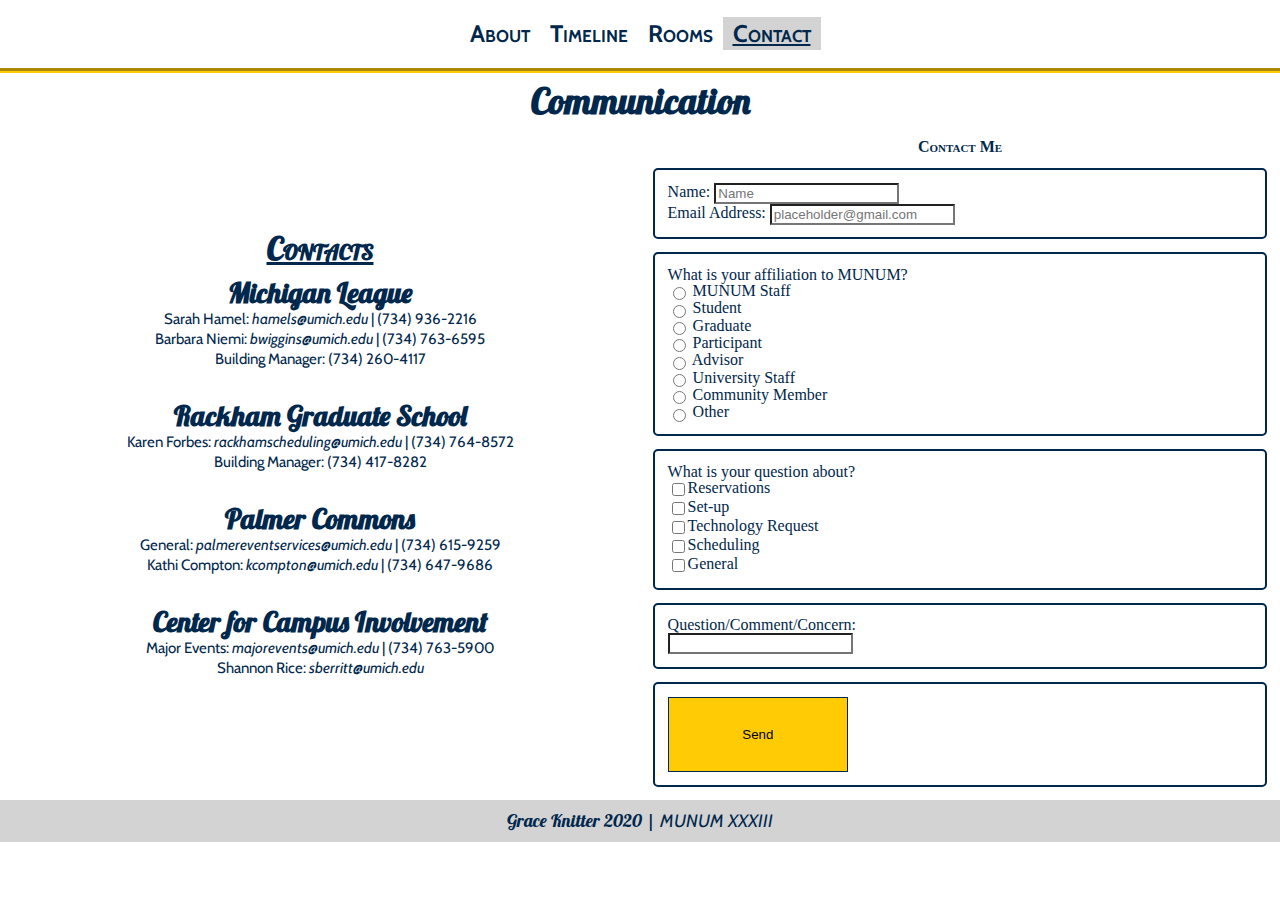
==== contact.html @ 6b43a5c5 "mid size" ====
<!DOCTYPE html>
<html lang="en">
<head>
  <meta charset="utf-8">
  <meta name = "viewport" content = "width=device-width, initial-scale=1.0">
  <link rel = "stylesheet" type = "text/css" href = "css/html5reset.css">
  <link rel = "stylesheet" type = "text/css" href = "css/contact.css">
  <link rel="shortcut icon" type="image/png" href = "images/munumlogo.png"/>
  <link href="https://fonts.googleapis.com/css?family=Cabin|Lobster&display=swap" rel="stylesheet"> 
  <title>Conference Coordination</title>
</head>
<body>
  <a class="skip" href="#main">Skip to main content</a>
  <header>
    <nav class="navbar" role="navigation">
      <div class="container">
        <ul class="menu">
          <li><a href="index.html">About</a></li>
          <li><a href="timeline.html">Timeline</a></li>
          <li><a href="rooms.html">Rooms</a></li>
          <li><a class ="current" href="contact.html">Contact</a></li>
        </ul>
      </div>
    </nav>
  </header>
  <main class = "contactmain" id="main">
    <h1>Communication</h1>
    <div class = "contactcontent">
      <div class = "contacts">
        <h2 class="title">Contacts</h2>
        <div class = "leaguerackham">
          <h2>Michigan League</h2>
          <ul>
            <li>Sarah Hamel: <i>hamels@umich.edu</i> | (734) 936-2216</li>
            <li>Barbara Niemi: <i>bwiggins@umich.edu</i> | (734) 763-6595</li>
            <li>Building Manager: (734) 260-4117</li>
          </ul>
          <h2>Rackham Graduate School</h2>
          <ul>
            <li>Karen Forbes: <i>rackhamscheduling@umich.edu</i> | (734) 764-8572</li>
            <li>Building Manager: (734) 417-8282</li>
          </ul>
        </div>
        <div class = "pcci">
          <h2>Palmer Commons</h2>
          <ul>
            <li>General: <i>palmereventservices@umich.edu</i> | (734) 615-9259</li>
            <li>Kathi Compton: <i>kcompton@umich.edu</i> | (734) 647-9686</li>
          </ul>
          <h2>Center for Campus Involvement</h2>
          <ul>
            <li>Major Events: <i>majorevents@umich.edu</i> | (734) 763-5900</li>
            <li>Shannon Rice: <i>sberritt@umich.edu</i></li>
          </ul>
        </div>
      </div>
      <div class = "form">
        <form action = "https://formspree.io/xbjybopg" method = "POST">
          <fieldset>
             <legend>Contact Me</legend>
             <div class = "contact">
                <label for = "name">Name: </label><input type = "text" id = "name" name = "name" placeholder = "Name" required="" /> 
                <br><label for = "email">Email Address: </label><input type = "email" id = "email" name = "email" placeholder = "placeholder@gmail.com" required=""></textarea>
             </div>
             <div>
              What is your affiliation to MUNUM?
              <br><input type = "radio" name = "affiliation" id = "staff"> <label for = "staff">MUNUM Staff</label><br>
              <input type = "radio" name = "affiliation" id = "student"> <label for = "student">Student</label><br>
              <input type = "radio" name = "affiliation" id = "grad"> <label for = "grad">Graduate</label><br>
              <input type = "radio" name = "affiliation" id = "p"> <label for = "p">Participant</label><br>
              <input type = "radio" name = "affiliation" id = "a"> <label for = "a">Advisor</label><br>
              <input type = "radio" name = "affiliation" id = "ustaff"> <label for = "ustaff">University Staff</label><br>
              <input type = "radio" name = "affiliation" id = "c"> <label for = "c">Community Member</label><br>
              <input type = "radio" name = "affiliation" id = "other"> <label for = "other">Other</label><br>
             </div>
             <div>
             What is your question about?
             <br><label><input type = "checkbox" />Reservations</label>
             <br><label><input type = "checkbox" />Set-up</label>
             <br><label><input type = "checkbox" />Technology Request</label>
             <br><label><input type = "checkbox" />Scheduling</label>
             <br><label><input type = "checkbox" />General</label>
             </div>
             <div>
                <label for ="comment">Question/Comment/Concern:</label><br><input type = "textarea" name ="comment" id = "comment"/>
             </div>
             <div>
                <input type = "submit" value = "Send"/>
             </div>
          </fieldset>
        </form>
      </div>
    </div>
  </main>
  <footer>
    <p>Grace Knitter 2020 | <i>MUNUM XXXIII</i></p>
  </footer>
</body>
</html>
---- css/contact.css ----
/*GENERAL START*/
body{
  color: #00274C;
}
h1{
  padding-top: 10px;
  font-size: 24px;
  text-align: center;
  font-family: 'Lobster', cursive;
}
h2{
   font-size: 18px;
   padding-top: 15px;
   font-family: 'Lobster', cursive;
}
li{
  list-style: none;
  font-family: 'Cabin', sans-serif;
}
/*GENERAL END*/

/*INDEX START*/
main.indexmain{
  background-size: cover ;
  background-position: center;
  background-image: url("../images/munumlogo.png");
  background-repeat: no-repeat;
  background-color: white;
  background-attachment: fixed;
  margin: 5px;
}
.text {
  display: flex;
  flex-direction: column;
  margin: 12px;
  background-color: rgba(250,250,250,.5);
  border-radius: 7px;
  flex-basis: 400px;
  padding: 5px 5px 5px 5px;
}
.indexmain h1{
  font-variant: small-caps;
}
.indexmain h2, p, ul{
  text-align: center;
}
.indexmain ul{
  font-variant: small-caps;
}
/*INDEX END*/

/*TIMELINE START*/
.calendar{
  display: grid;
  grid-template-columns: auto;
  grid-template-rows: 2fr 2fr 1fr 1fr 1fr 1fr 1fr 1fr 1fr 2fr 2fr 2fr;
  border: 5px ridge #00274C;
  padding: 5px;
}
.calendar h2{
  text-align: center;
}
.calendar li{
  padding-left: 5px;
  padding-right: 5px;
  list-style-position: inside;
  list-style-type: upper-roman;
}
.calendar div{
  border: 5px ridge #00274C;
  margin-bottom: 5px;
  background-image: url("../images/concrete_seamless.png");
}
/*TIMELINE END*/

/*ROOMS START*/
div.gallery{
  display: block;
  margin-left: auto;
  margin-right: auto;
}
img{
  max-width: 400px;
}
/*ROOMS END*/

/*CONTACT START*/
.contactcontent{
   display: grid; 
   grid-template-columns: auto;
   grid-template-rows: 1fr 1fr 1fr;
   grid-row-gap: 15px;
   color: #00274C;
}
h2.title{
    font-variant: small-caps;
    text-decoration: underline #00274C;  
  }
.contacts{
   grid-row: 1/span 1;
   text-align: center;
}
.form{
   grid-row: 2/span 2;
}
.contactmain ul{
   font-size: 14px;
   padding-top: 5px;
}
/*FORM*/
form fieldset{
   border-radius: 10px;
   font-family: serif;
}
 form legend{
   margin: auto;
   text-align: right;
   font-weight: bold;
   font-variant: small-caps; 
   padding-top: 10px;
}
form fieldset div{
   border: 2px solid #00274C;
   margin: 2%;
   padding: 2%;
   border-radius: 5px;
}
form input[type=submit]{
  border: 1px solid #00274C;
  width: 120px;
  padding: 5%;
  background-color: #FFCB05;
  align-content: center;
  -webkit-box-sizing: content-box;
  -moz-box-sizing: content-box;
  box-sizing: content-box;
}
form input, textarea, select{
   background-color:#FFFFFF;
}
/*CONTACT END*/

/*MENU and HEADER*/
.menu >li{
  float: center;
}
.nav >li {
    position: relative;
    display: block;
    align-items: center;
}
header{
  display: block;
  text-align: center;
  border-bottom: #00274C;
  border-bottom-width: 5px;
  border-bottom-style: groove;
  border-bottom-color: #FFCB05;
}
.menu{
  display: block;
  padding-bottom: 10px;
  padding-top: 10px;
  font-variant: small-caps;
  font-weight: bold;
  
}
.menu >li a{
  color: #00274C;
  text-decoration: none;
  padding-left: 10px;
  padding-right: 10px;
  padding-top: 2px;
  padding-bottom: 2px;
  border-bottom: #00274C;
  border-width: 5px;
}

.menu >li a:hover{
  color: #FFCB05;
  text-decoration: underline;
}
.menu >li a:focus{
  text-decoration-style: dashed;
}
a.skip{
  left: -10;
  padding: 10px;
  position: absolute;
  top: -40px;
 /* -webkit-transition: top 1s ease-out;*/
  /*transition: top 1s ease-out;*/
  /*z-index: 1;*/
}
a.skip:focus{
  top:5px;
  color: #FFCB05;
  text-decoration-style: dashed;
}
.menu .current{
  background-color: #D3D3D3;
  text-decoration: underline;
  text-decoration-style: groove;
}
/*END OF MENU*/

/*FOOTER*/
footer{
  text-align: center;
  padding-top: 10px;
  padding-bottom: 10px;
  padding-right: 10px;
  background-color: #D3D3D3;
  font-family: 'Lobster', cursive;
}
footer i{
  font-family: 'Cabin', sans-serif;
}
/*END OF FOOTER*/

/*MIDSIZE SCREEN*/
@media screen and (min-width: 850px){
  /*MENU*/
  .menu{
    display: flex;
    justify-content: center;
    font-size: 24px;
    margin: 12px;
  }
  /*FOOTER*/
  footer{
    padding: 12px;
  }
  /*GENERAL*/
  p{
    font-size: 18px;
  }
  h1{
    font-size: 36px;
    padding-bottom: 10px;
  }
  /*INDEX*/
  .indexmain h1{
    color: #fff;
    font-size: 64px;
    text-shadow: 
      0 1px 0 #ccc, 
      0 2px 0 #c9c9c9, 
      0 3px 0 #bbb, 
      0 4px 0 #b9b9b9, 
      0 5px 0 #aaa, 
      0 6px 1px rgba(0,0,0,.1), 
      0 0 5px rgba(0,0,0,.1), 
      0 1px 3px rgba(0,0,0,.3), 
      0 3px 5px rgba(0,0,0,.2), 
      0 5px 10px rgba(0,0,0,.25), 
      0 10px 10px rgba(0,0,0,.2), 
      0 20px 20px rgba(0,0,0,.15);
  }
  .indexmain li{
    font-size: 24px;
  }
  .indexmain h2{
    font-size: 36px;
  }
  /*TIMELINE*/
  .calendar{
    grid-template-columns: 1fr 1fr;
    grid-template-rows: 1fr .5fr .5fr .5fr 1fr 1fr;
    grid-column-gap: 5px;
  }
  .calendar h2{
    font-size: 24px;
    padding-top: 5px;
  }
  /*CONTACT*/
  .contactcontent{
    grid-template-rows: 1fr;
    grid-template-columns: 1fr 1fr;
  }
  .form{
    grid-column-start: 2;
    grid-row-start: 1;
  }
  .contactcontent h2{
    font-size: 28px;
  }
  .contacts{
    display: flex;
    flex-direction: column;
    align-items: center;
    justify-content: center;
  }
  .contacts ul{
    padding-bottom: 15px;
    font-size: 15px;
  }
  h2.title{
    font-size: 32px;
  }
  .contacts li{
    padding-bottom: 5px;
  }
}

/*LARGE SCREEN*/
/*@media screen and (min-width: 1060px){
  main{
    grid-template-columns: 1fr 1fr 1fr 1fr;
    grid-template-rows: 1fr;
  }
  .leaguerackham{
    grid-column: 1/span 1;
    grid-row: auto;
  }
  .pcci{
    grid-column: 2/span 1;
    grid-row: auto;
  }
  .form{
    grid-row: auto;
    grid-column: 3/span 2;
    margin: auto;
  }
}*/
/* testing? */
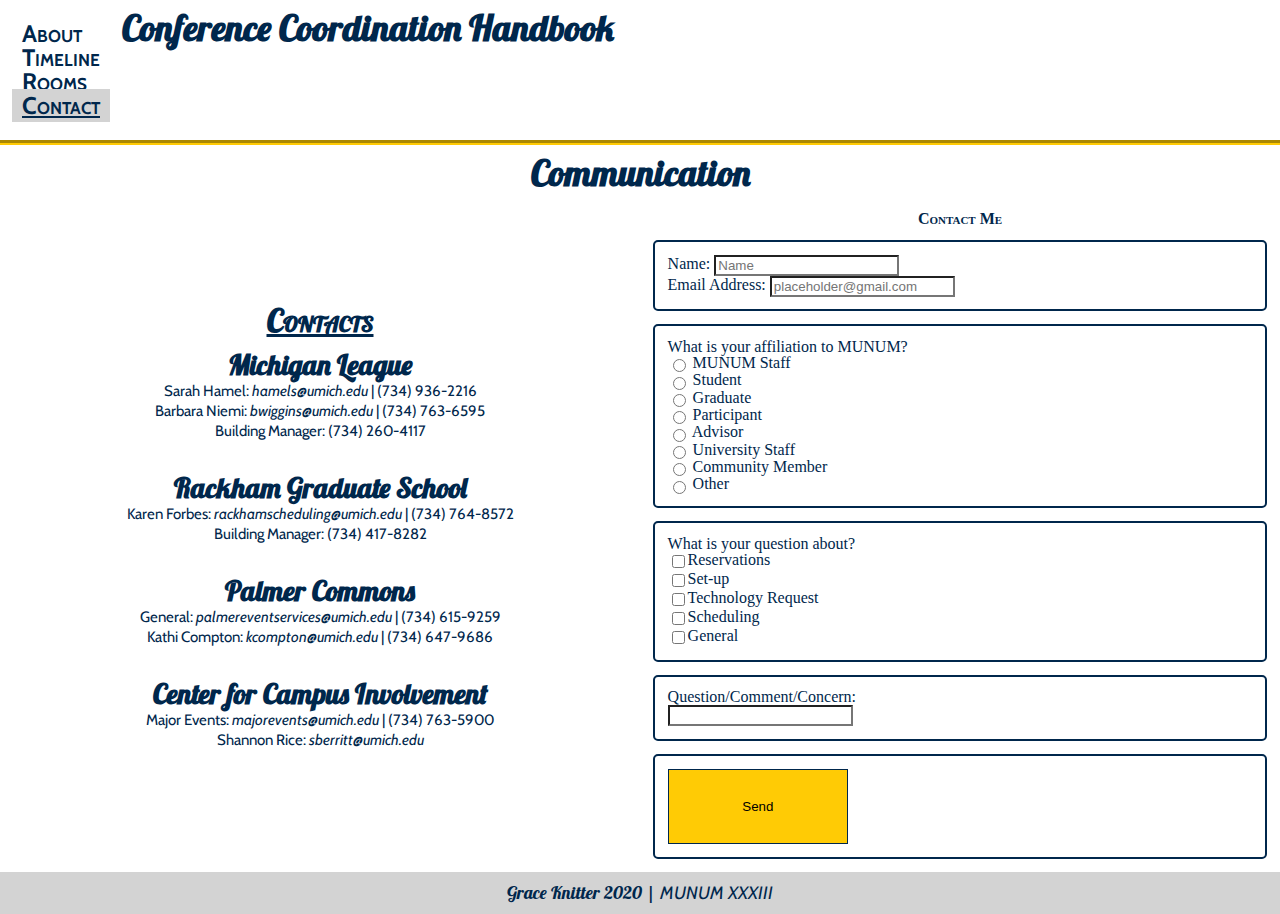
==== commit bca102b6: "added title" ====
--- a/contact.html
+++ b/contact.html
@@ -22,6 +22,7 @@
         </ul>
       </div>
     </nav>
+    <h1>Conference Coordination Handbook</h1>
   </header>
   <main class = "contactmain" id="main">
     <h1>Communication</h1>
@@ -96,4 +97,5 @@
     <p>Grace Knitter 2020 | <i>MUNUM XXXIII</i></p>
   </footer>
 </body>
-</html>+<!-- another goddam test -->
+</html>
--- a/css/contact.css
+++ b/css/contact.css
@@ -28,6 +28,7 @@
   background-color: white;
   background-attachment: fixed;
   margin: 5px;
+  /*Parallax image created with background position, repeat, and attachment*/
 }
 .text {
   display: flex;
@@ -151,11 +152,14 @@
 }
 header{
   display: block;
-  text-align: center;
+  /*text-align: center;*/
   border-bottom: #00274C;
   border-bottom-width: 5px;
   border-bottom-style: groove;
   border-bottom-color: #FFCB05;
+}
+header h1{
+  text-align: center;
 }
 .menu{
   display: block;
@@ -304,23 +308,29 @@
 }
 
 /*LARGE SCREEN*/
-/*@media screen and (min-width: 1060px){
-  main{
-    grid-template-columns: 1fr 1fr 1fr 1fr;
-    grid-template-rows: 1fr;
-  }
-  .leaguerackham{
-    grid-column: 1/span 1;
-    grid-row: auto;
-  }
-  .pcci{
-    grid-column: 2/span 1;
-    grid-row: auto;
-  }
-  .form{
-    grid-row: auto;
-    grid-column: 3/span 2;
-    margin: auto;
-  }
-}*/
-/* testing? */
+@media screen and (min-width: 1060px){
+  /*MENU*/
+  .menu{
+    flex-direction: column;
+    justify-content: left;
+    align-items: left;
+    text-align: left;
+  }
+  .nav >li {
+      display: flex;
+  }
+  header{
+    display: flex;
+   /* text-align: left;*/
+  }
+  /*TIMELINE*/
+  .calendar{
+    grid-template-columns: 1fr 1fr 1fr;
+    grid-template-rows: 1fr .75fr .75fr 1fr;
+  }
+}
+/*REDUCED MOTION*/
+@media screen and (prefers-reduced-motion: reduce){
+  
+}
+/* testing?  part 3*/
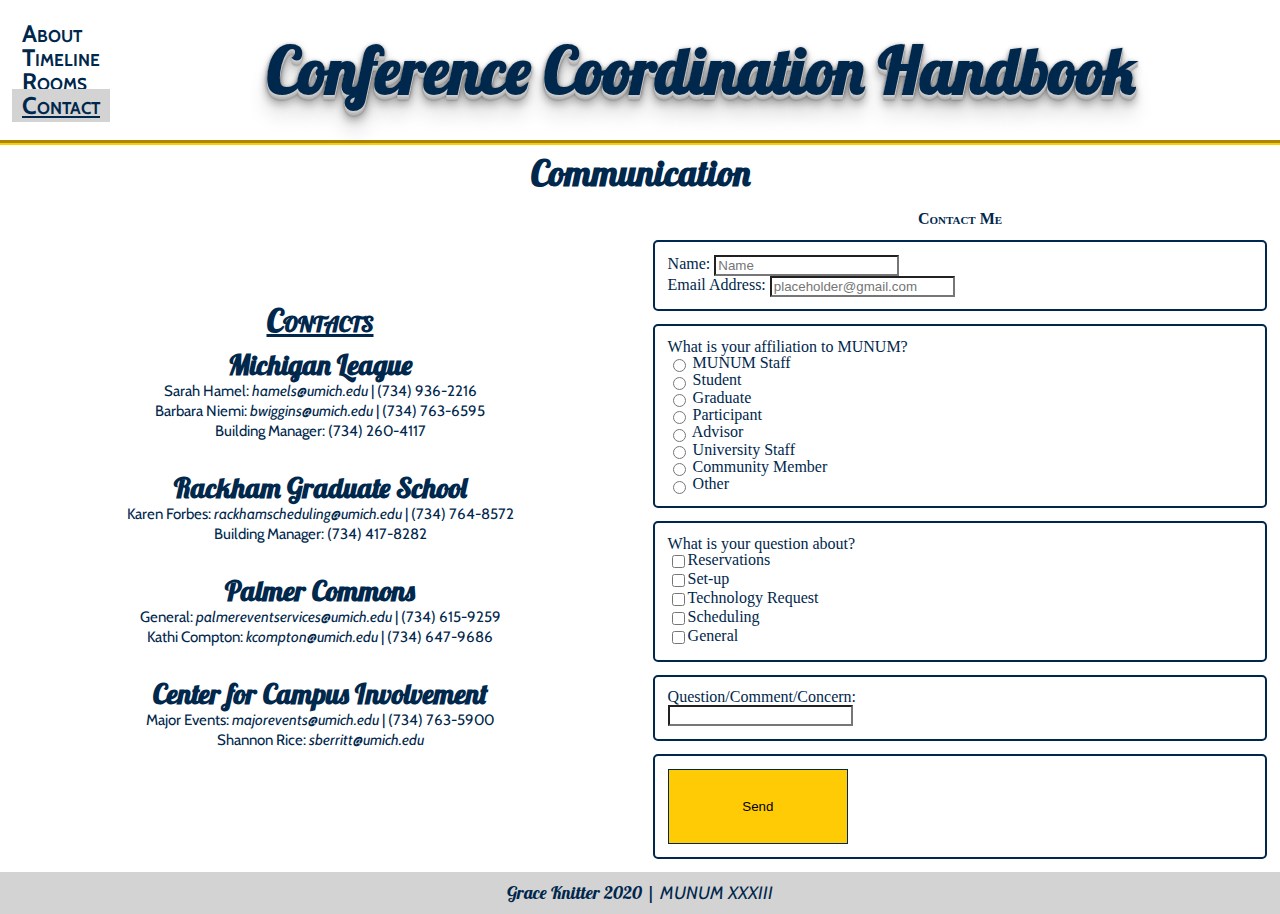
==== commit 3558187a: "animation and headline" ====
--- a/contact.html
+++ b/contact.html
@@ -22,7 +22,7 @@
         </ul>
       </div>
     </nav>
-    <h1>Conference Coordination Handbook</h1>
+    <h1 class = "headline">Conference Coordination Handbook</h1>
   </header>
   <main class = "contactmain" id="main">
     <h1>Communication</h1>
--- a/css/contact.css
+++ b/css/contact.css
@@ -161,6 +161,33 @@
 header h1{
   text-align: center;
 }
+/*ANIMATION*/
+.headline{
+  animation: title-blink 5s infinite;
+  -webkit-animation: title-blink 5s infinite;
+  display: none;
+}
+
+@-webkit-keyframes title-blink {
+  20%, 24%, 55% {
+    color: #00274C;
+    text-shadow: none;
+  }
+  0%, 19%, 21%, 23%, 25%, 54%, 56%, 100% {  
+    text-shadow: 0 0 5px #FFCB05, 0 0 15px #FFCB05, 0 0 20px #FFCB05, 0 0 40px #FFCB05, 0 0 60px #ff0000, 0 0 10px #ff8d00, 0 0 98px #ff0000;
+    color: #00274C;
+  }
+}
+@keyframes blink {
+  20%, 24%, 55% {
+    color: #00274C;
+    text-shadow: none;
+  }
+  0%, 19%, 21%, 23%, 25%, 54%, 56%, 100% {
+  text-shadow: 0 0 5px #FFCB05, 0 0 15px #FFCB05, 0 0 20px #FFCB05, 0 0 40px #FFCB05, 0 0 60px #ff0000, 0 0 10px #ff8d00, 0 0 98px #ff0000;
+    color: #00274C;
+  }
+}
 .menu{
   display: block;
   padding-bottom: 10px;
@@ -231,6 +258,9 @@
     font-size: 24px;
     margin: 12px;
   }
+  .headline{
+    display: block;
+  }
   /*FOOTER*/
   footer{
     padding: 12px;
@@ -244,8 +274,71 @@
     padding-bottom: 10px;
   }
   /*INDEX*/
-  .indexmain h1{
-    color: #fff;
+  .indexmain li{
+    font-size: 24px;
+  }
+  .indexmain h2{
+    font-size: 36px;
+  }
+  /*TIMELINE*/
+  .calendar{
+    grid-template-columns: 1fr 1fr;
+    grid-template-rows: 1fr .5fr .5fr .5fr 1fr 1fr;
+    grid-column-gap: 5px;
+  }
+  .calendar h2{
+    font-size: 24px;
+    padding-top: 5px;
+  }
+  /*CONTACT*/
+  .contactcontent{
+    grid-template-rows: 1fr;
+    grid-template-columns: 1fr 1fr;
+  }
+  .form{
+    grid-column-start: 2;
+    grid-row-start: 1;
+  }
+  .contactcontent h2{
+    font-size: 28px;
+  }
+  .contacts{
+    display: flex;
+    flex-direction: column;
+    align-items: center;
+    justify-content: center;
+  }
+  .contacts ul{
+    padding-bottom: 15px;
+    font-size: 15px;
+  }
+  h2.title{
+    font-size: 32px;
+  }
+  .contacts li{
+    padding-bottom: 5px;
+  }
+}
+
+/*LARGE SCREEN*/
+@media screen and (min-width: 1060px){
+  /*MENU*/
+  .menu{
+    flex-direction: column;
+    justify-content: left;
+    align-items: left;
+    text-align: left;
+  }
+  .nav >li {
+      display: flex;
+  }
+  header{
+    display: flex;
+  }
+  .headline{
+    animation: none;
+    margin: auto;
+    color: #00274C;
     font-size: 64px;
     text-shadow: 
       0 1px 0 #ccc, 
@@ -261,68 +354,6 @@
       0 10px 10px rgba(0,0,0,.2), 
       0 20px 20px rgba(0,0,0,.15);
   }
-  .indexmain li{
-    font-size: 24px;
-  }
-  .indexmain h2{
-    font-size: 36px;
-  }
-  /*TIMELINE*/
-  .calendar{
-    grid-template-columns: 1fr 1fr;
-    grid-template-rows: 1fr .5fr .5fr .5fr 1fr 1fr;
-    grid-column-gap: 5px;
-  }
-  .calendar h2{
-    font-size: 24px;
-    padding-top: 5px;
-  }
-  /*CONTACT*/
-  .contactcontent{
-    grid-template-rows: 1fr;
-    grid-template-columns: 1fr 1fr;
-  }
-  .form{
-    grid-column-start: 2;
-    grid-row-start: 1;
-  }
-  .contactcontent h2{
-    font-size: 28px;
-  }
-  .contacts{
-    display: flex;
-    flex-direction: column;
-    align-items: center;
-    justify-content: center;
-  }
-  .contacts ul{
-    padding-bottom: 15px;
-    font-size: 15px;
-  }
-  h2.title{
-    font-size: 32px;
-  }
-  .contacts li{
-    padding-bottom: 5px;
-  }
-}
-
-/*LARGE SCREEN*/
-@media screen and (min-width: 1060px){
-  /*MENU*/
-  .menu{
-    flex-direction: column;
-    justify-content: left;
-    align-items: left;
-    text-align: left;
-  }
-  .nav >li {
-      display: flex;
-  }
-  header{
-    display: flex;
-   /* text-align: left;*/
-  }
   /*TIMELINE*/
   .calendar{
     grid-template-columns: 1fr 1fr 1fr;
@@ -331,6 +362,8 @@
 }
 /*REDUCED MOTION*/
 @media screen and (prefers-reduced-motion: reduce){
-  
+  .headline{
+    animation: none;
+  }
 }
 /* testing?  part 3*/
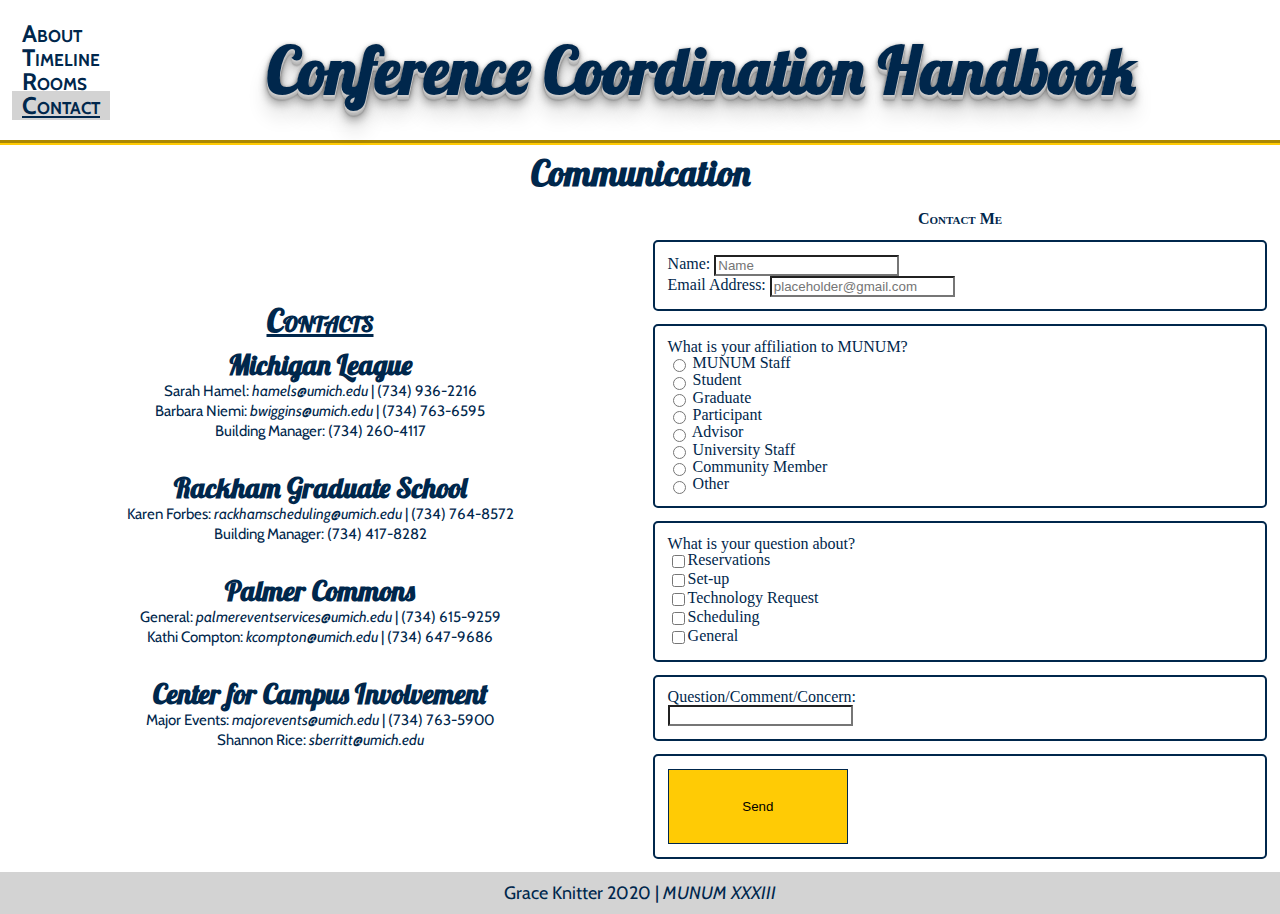
==== commit d474920f: "updating top to header with w3 edits" ====
--- a/contact.html
+++ b/contact.html
@@ -6,13 +6,14 @@
   <link rel = "stylesheet" type = "text/css" href = "css/html5reset.css">
   <link rel = "stylesheet" type = "text/css" href = "css/contact.css">
   <link rel="shortcut icon" type="image/png" href = "images/munumlogo.png"/>
-  <link href="https://fonts.googleapis.com/css?family=Cabin|Lobster&display=swap" rel="stylesheet"> 
+  <link href="https://fonts.googleapis.com/css?family=Lobster&display=swap" rel="stylesheet">
+  <link href="https://fonts.googleapis.com/css?family=Cabin&display=swap" rel="stylesheet"> 
   <title>Conference Coordination</title>
 </head>
 <body>
   <a class="skip" href="#main">Skip to main content</a>
   <header>
-    <nav class="navbar" role="navigation">
+    <nav class="navbar">
       <div class="container">
         <ul class="menu">
           <li><a href="index.html">About</a></li>
--- a/css/contact.css
+++ b/css/contact.css
@@ -16,6 +16,9 @@
 li{
   list-style: none;
   font-family: 'Cabin', sans-serif;
+}
+p{
+  font-family: "Cabin", sans-serif;
 }
 /*GENERAL END*/
 
@@ -30,7 +33,7 @@
   margin: 5px;
   /*Parallax image created with background position, repeat, and attachment*/
 }
-.text {
+.indexcontent {
   display: flex;
   flex-direction: column;
   margin: 12px;
@@ -48,6 +51,9 @@
 .indexmain ul{
   font-variant: small-caps;
 }
+.flip{
+  display: none;
+}
 /*INDEX END*/
 
 /*TIMELINE START*/
@@ -76,12 +82,20 @@
 
 /*ROOMS START*/
 div.gallery{
-  display: block;
-  margin-left: auto;
-  margin-right: auto;
-}
-img{
-  max-width: 400px;
+  display: flex;
+  flex-direction: column;
+  align-items: center;
+}
+.gallery img{
+  width: 75%;
+  max-width: 350px;
+  margin: 5px;
+}
+.gallery img{
+  filter: sepia(75%);
+}
+.gallery img:hover{
+  filter: none;
 }
 /*ROOMS END*/
 
@@ -115,7 +129,7 @@
 }
  form legend{
    margin: auto;
-   text-align: right;
+   text-align: center;
    font-weight: bold;
    font-variant: small-caps; 
    padding-top: 10px;
@@ -201,8 +215,8 @@
   text-decoration: none;
   padding-left: 10px;
   padding-right: 10px;
-  padding-top: 2px;
-  padding-bottom: 2px;
+  padding-top: 0px;
+  padding-bottom: 0px;
   border-bottom: #00274C;
   border-width: 5px;
 }
@@ -219,9 +233,6 @@
   padding: 10px;
   position: absolute;
   top: -40px;
- /* -webkit-transition: top 1s ease-out;*/
-  /*transition: top 1s ease-out;*/
-  /*z-index: 1;*/
 }
 a.skip:focus{
   top:5px;
@@ -318,6 +329,12 @@
   .contacts li{
     padding-bottom: 5px;
   }
+  /*ROOMS*/
+  div.gallery{
+    flex-wrap: wrap; 
+    flex-direction: row;
+    justify-content: center;
+  }
 }
 
 /*LARGE SCREEN*/
@@ -332,13 +349,15 @@
   .nav >li {
       display: flex;
   }
+  a.skip:focus{
+    right:10px;
+  }
   header{
     display: flex;
   }
   .headline{
     animation: none;
     margin: auto;
-    color: #00274C;
     font-size: 64px;
     text-shadow: 
       0 1px 0 #ccc, 
@@ -359,6 +378,48 @@
     grid-template-columns: 1fr 1fr 1fr;
     grid-template-rows: 1fr .75fr .75fr 1fr;
   }
+  /*ROOMS*/
+  div.gallery{
+    justify-content: space-between;
+  }
+  /*FLIPCARD*/
+  .flip{
+    display: block;
+    margin: 0 auto;
+    background-color: transparent;
+    width: 369px;
+    height: 136px;
+    perspective: 1000px;
+  }
+  .flip-inner {
+    position: relative;
+    width: 100%;
+    height: 100%;
+    transition: transform 1s;
+    transform-style: preserve-3d;
+  }
+  .flip:focus .flip-inner {
+    transform: rotateY(180deg);
+  }
+  .flip-front, .flip-back {
+    position: absolute;
+    width: 100%;
+    height: 100%;
+    -webkit-backface-visibility: hidden;
+    backface-visibility: hidden;
+  }
+  .flip-front {
+    background-color: #00274C;
+    color: black;
+  }
+  .flip-back {
+    display: grid;
+    background-color: #00274C;
+    color: #FFCB05;
+    vertical-align: middle;
+    margin: 0 auto;
+    transform: rotateY(180deg);
+  }
 }
 /*REDUCED MOTION*/
 @media screen and (prefers-reduced-motion: reduce){
